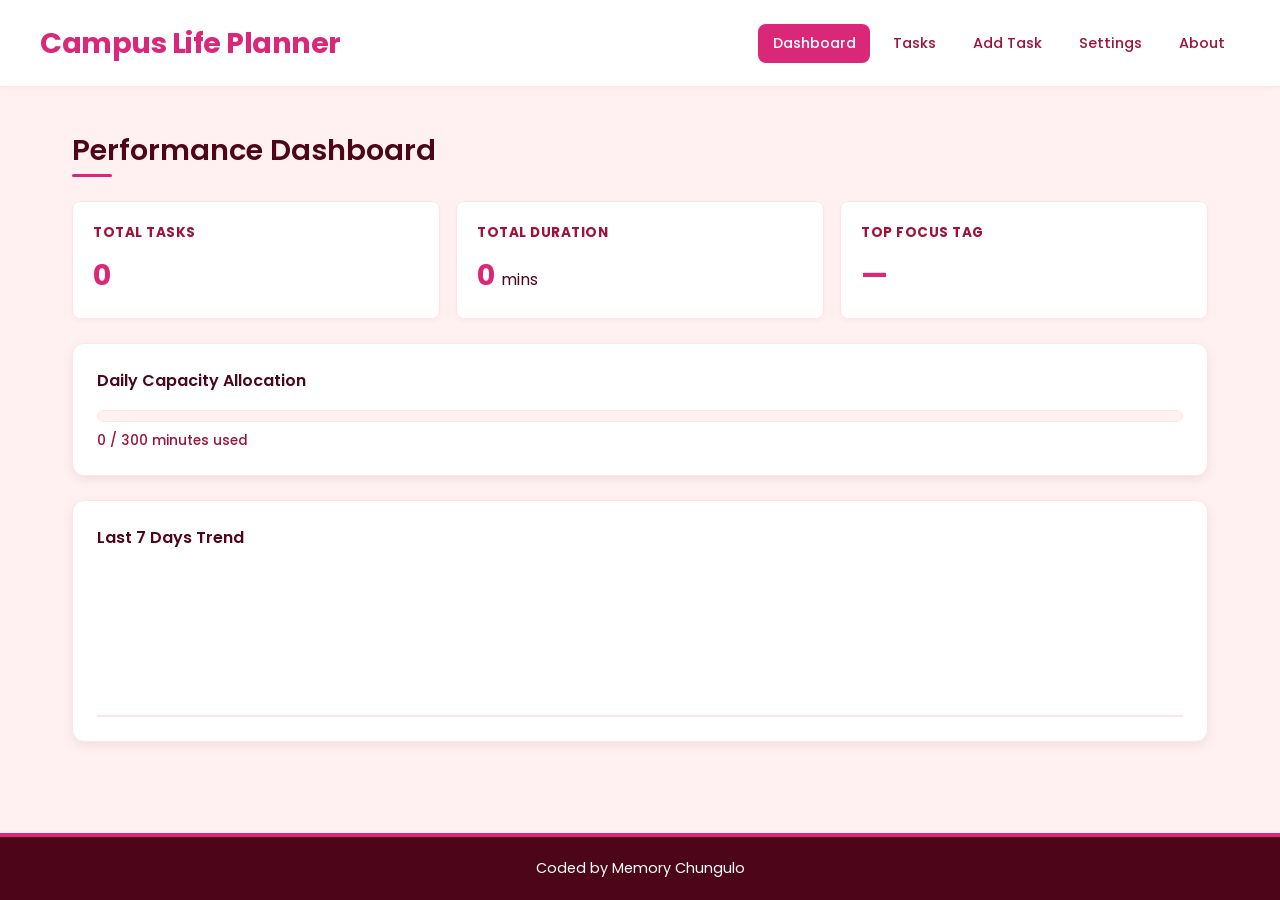
==== index.html @ f025796e "Semantic HTML & Base CSS (M2)" ====
<!DOCTYPE html>
<html lang="en">
<head>
    <meta charset="UTF-8">
    <meta name="viewport" content="width=device-width, initial-scale=1.0">
    <title>Campus Life Planner</title>
    <link rel="stylesheet" href="styles/main.css">
</head>
<body>

    <a href="#main-content" class="skip-link">Skip to main content</a>

    <header class="global-header">
        <div class="header-container">
            <h1 class="app-title">Campus Life Planner</h1>
            <nav class="main-nav" aria-label="Primary Navigation">
                <ul class="nav-list">
                    <li><button class="nav-btn active" data-target="dashboard-view">Dashboard</button></li>
                    <li><button class="nav-btn" data-target="records-view">Tasks</button></li>
                    <li><button class="nav-btn" data-target="form-view">Add Task</button></li>
                    <li><button class="nav-btn" data-target="settings-view">Settings</button></li>
                    <li><button class="nav-btn" data-target="about-view">About</button></li>
                </ul>
            </nav>
        </div>
    </header>

    <main id="main-content" class="main-layout">

        <section id="dashboard-view" class="view-section">
            <h2 class="section-title">Performance Dashboard</h2>
            
            <div class="stats-grid">
                <div class="stat-card">
                    <h3>Total Tasks</h3>
                    <p id="stat-total-tasks" class="stat-number">0</p>
                </div>
                <div class="stat-card">
                    <h3>Total Duration</h3>
                    <p id="stat-total-duration" class="stat-number">0 <span class="unit-label">mins</span></p>
                </div>
                <div class="stat-card">
                    <h3>Top Focus Tag</h3>
                    <p id="stat-top-tag" class="stat-number">—</p>
                </div>
            </div>

            <div class="dashboard-charts-grid">
                <div class="chart-card">
                    <h3>Daily Capacity Allocation</h3>
                    <div class="progress-bar-container">
                        <div id="cap-progress-bar" class="progress-bar" style="width: 0%"></div>
                    </div>
                    <p id="cap-text-display">0 / 300 minutes used</p>
                </div>

                <div class="chart-card">
                    <h3>Last 7 Days Trend</h3>
                    <div id="bar-chart-container" class="bar-chart">
                        </div>
                </div>
            </div>
        </section>

        <section id="records-view" class="view-section hidden">
            <h2 class="section-title">Campus Records Workspace</h2>

            <div class="controls-card">
                <div class="search-box-group">
                    <label for="search-input">Live Regex Search:</label>
                    <input type="text" id="search-input" placeholder="e.g., ^@tag:Academics or \b\d{2}:\d{2}\b">
                    <span id="regex-error-msg" class="input-error-text" hidden>Invalid regular expression syntax</span>
                </div>
                
                <div class="filter-sort-group">
                    <div class="control-field">
                        <label for="filter-tag">Filter by Tag:</label>
                        <select id="filter-tag">
                            <option value="all">All Tags</option>
                        </select>
                    </div>

                    <div class="control-field">
                        <label for="sort-select">Sort Layout By:</label>
                        <select id="sort-select">
                            <option value="date-asc">Date (Oldest First)</option>
                            <option value="date-desc">Date (Newest First)</option>
                            <option value="title-az">Title (A to Z)</option>
                            <option value="title-za">Title (Z to A)</option>
                            <option value="duration-asc">Duration (Shortest First)</option>
                            <option value="duration-desc">Duration (Longest First)</option>
                        </select>
                    </div>
                </div>
            </div>

            <div id="records-display-container">
                <table class="records-table" id="desktop-records-table">
                    <thead>
                        <tr>
                            <th scope="col">Task Title</th>
                            <th scope="col">Focus Tag</th>
                            <th scope="col">Duration</th>
                            <th scope="col">Target Date</th>
                            <th scope="col">Actions</th>
                        </tr>
                    </thead>
                    <tbody id="records-table-body">
                        </tbody>
                </table>

                <div id="mobile-cards-stack" class="mobile-cards-stack">
                    </div>
            </div>
        </section>

        <section id="form-view" class="view-section hidden">
            <h2 id="form-view-title" class="section-title">Schedule New Activity</h2>
            
            <form id="planner-main-form" novalidate class="entry-form">
                <input type="hidden" id="form-record-id">

                <div class="form-group">
                    <label for="input-title">Task Title / Description:</label>
                    <input type="text" id="input-title" required placeholder="e.g., Data Structures Assignment">
                    <span class="error-hint" id="err-title">Title cannot contain leading/trailing double spaces.</span>
                </div>

                <div class="form-group">
                    <label for="input-duration">Duration (in minutes):</label>
                    <input type="number" id="input-duration" required placeholder="e.g., 120">
                    <span class="error-hint" id="err-duration">Please provide a non-zero positive digit integer value.</span>
                </div>

                <div class="form-group">
                    <label for="input-date">Target Planning Date:</label>
                    <input type="date" id="input-date" required>
                    <span class="error-hint" id="err-date">Provide a valid calendar execution stamp (YYYY-MM-DD).</span>
                </div>

                <div class="form-group">
                    <label for="input-tag">Categorization Focus Tag:</label>
                    <input type="text" id="input-tag" required placeholder="e.g., Academics, Social, Health">
                    <span class="error-hint" id="err-tag">Letters, hyphens, and standard spacing gaps only.</span>
                </div>

                <div class="form-actions">
                    <button type="submit" id="form-submit-btn" class="btn-primary">Save Activity</button>
                    <button type="button" id="form-cancel-btn" class="btn-secondary">Cancel</button>
                </div>
            </form>
        </section>

        <section id="settings-view" class="view-section hidden">
            <h2 class="section-title">Application Preferences</h2>
            
            <div class="settings-card">
                <h3>Capacity Configurations</h3>
                <div class="form-group">
                    <label for="setting-cap-input">Max Allowed Plan Window (Minutes/Day):</label>
                    <input type="number" id="setting-cap-input" value="300">
                </div>

                <h3>System Unit Metrics</h3>
                <div class="form-group">
                    <label for="setting-unit-select">Primary Duration Unit Render Block:</label>
                    <select id="setting-unit-select">
                        <option value="minutes">Minutes (m)</option>
                        <option value="hours">Hours (h)</option>
                    </select>
                </div>

                <h3>Data Import / Export Backup</h3>
                <div class="backup-actions">
                    <button id="btn-export-json" class="btn-secondary">Export JSON Backup</button>
                    <div class="file-upload-wrapper">
                        <label for="btn-import-json" class="custom-file-upload">Upload Backup File</label>
                        <input type="file" id="btn-import-json" accept=".json">
                    </div>
                </div>
            </div>
        </section>

        <section id="about-view" class="view-section hidden">
            <h2 class="section-title">About Campus Life Planner</h2>
            <div class="about-card">
                <p>The Campus Life Planner is a robust, responsive vanilla web system application designed to help students track tasks, balance schedule durations, and capture key daily performance benchmarks seamlessly.</p>
                
                <h3>Developer Contact Profiles</h3>
                <ul class="contact-links">
                    <li><strong>Email Direct:</strong> <a href="mailto:m.chungulo@alustudent.com">m.chungulo@alustudent.com</a></li>
                    <li><strong>GitHub Repository Workspace:</strong> <a href="https://github.com" target="_blank" rel="noopener noreferrer">github.com/MemoryChungulo</a></li>
                </ul>
            </div>
        </section>

    </main>

    <footer class="global-footer">
        <p>Coded by Memory Chungulo</p>
    </footer>

    <div id="status-region" role="status" aria-live="polite" class="sr-only"></div>

</body>
</html>
---- styles/main.css ----
@import url('https://fonts.googleapis.com/css2?family=Poppins:wght@300;400;500;600;700&display=swap');

:root {
    --font-primary: 'Poppins', sans-serif;

    /* Colors Used*/
    --clr-bg: #fff1f2;            /* Ultra-light soft rose background tint */
    --clr-surface: #ffffff;       /* Pure white card/section containers */
    --clr-text-main: #4c0519;     /* Deep rich maroon-rose for ultra-readable text */
    --clr-text-muted: #9f1239;    /* Balanced dark rose for secondary text Labels */
    --clr-primary: #db2777;       /* Core Theme Focus: Vibrant Magenta/Pink */
    --clr-primary-hover: #be185d; /* Darker rich deep pink for hover/focus */
    --clr-accent: #f43f5e;        /* Lighter rose-coral accent highlights */
    --clr-danger: #e11d48;        /* Error highlights */
    --clr-success: #10b981;       /* Valid confirmation highlights */
    --clr-border: #ffe4e6;        /* Soft pink-toned layout dividing lines */

    /* Layout Spacing Constants */
    --radius-md: 8px;
    --radius-lg: 12px;
    --transition-smooth: all 0.25s ease-in-out;
    --shadow-sm: 0 2px 4px rgba(76, 5, 25, 0.04);
    --shadow-md: 0 4px 12px rgba(76, 5, 25, 0.08);
}

/* Body Elements*/
*, *::before, *::after {
    box-sizing: border-box;
    margin: 0;
    padding: 0;
}

body {
    font-family: var(--font-primary);
    background-color: var(--clr-bg);
    color: var(--clr-text-main);
    line-height: 1.6;
    display: flex;
    flex-direction: column;
    min-height: 100vh;
}

.skip-link {
    position: absolute;
    top: -100px;
    left: 10px;
    background: var(--clr-primary);
    color: white;
    padding: 10px 20px;
    border-radius: var(--radius-md);
    z-index: 1000;
    text-decoration: none;
    transition: top 0.2s ease;
    font-weight: 500;
}

.skip-link:focus {
    top: 10px;
    outline: 3px solid var(--clr-accent);
}

.sr-only {
    position: absolute;
    width: 1px;
    height: 1px;
    padding: 0;
    margin: -1px;
    overflow: hidden;
    clip: rect(0, 0, 0, 0);
    white-space: nowrap;
    border: 0;
}

.hidden {
    display: none !important;
}

button:focus-visible,
input:focus-visible,
select:focus-visible,
textarea:focus-visible {
    outline: 3px solid var(--clr-primary);
    outline-offset: 2px;
}

/* Header Elements */
.global-header {
    background-color: var(--clr-surface);
    border-bottom: 1px solid var(--clr-border);
    padding: 1.25rem 1rem;
    position: sticky;
    top: 0;
    z-index: 100;
    box-shadow: var(--shadow-sm);
}

.header-container {
    display: flex;
    flex-direction: column;
    gap: 1rem;
    align-items: center;
    max-width: 1200px;
    margin: 0 auto;
    width: 100%;
}

.app-title {
    font-size: 1.6rem;
    font-weight: 700;
    color: var(--clr-primary);
    letter-spacing: -0.5px;
}

/* Navigation Elements */
.nav-list {
    display: flex;
    flex-wrap: wrap;
    gap: 0.5rem;
    list-style: none;
    justify-content: center;
}

.nav-btn {
    font-family: var(--font-primary);
    background: transparent;
    border: 1px solid transparent;
    padding: 0.5rem 0.85rem;
    border-radius: var(--radius-md);
    cursor: pointer;
    font-weight: 500;
    font-size: 0.9rem;
    color: var(--clr-text-muted);
    transition: var(--transition-smooth);
}

.nav-btn:hover, 
.nav-btn.active {
    background-color: var(--clr-primary);
    color: white;
}

.main-layout {
    flex: 1;
    padding: 1.5rem 1rem;
    max-width: 1200px;
    width: 100%;
    margin: 0 auto;
}

.view-section {
    animation: slideUpFade 0.35s cubic-bezier(0.16, 1, 0.3, 1);
}

@keyframes slideUpFade {
    from { opacity: 0; transform: translateY(12px); }
    to { opacity: 1; transform: translateY(0); }
}

.section-title {
    font-size: 1.4rem;
    margin-bottom: 1.5rem;
    font-weight: 600;
    position: relative;
    padding-bottom: 0.25rem;
}

.section-title::after {
    content: '';
    position: absolute;
    bottom: 0;
    left: 0;
    width: 40px;
    height: 3px;
    background-color: var(--clr-primary);
    border-radius: 2px;
}

/* Dashboard Elements */
.stats-grid {
    display: grid;
    grid-template-columns: 1fr;
    gap: 1rem;
    margin-bottom: 1.5rem;
}

.stat-card {
    background: var(--clr-surface);
    padding: 1.25rem;
    border-radius: var(--radius-md);
    border: 1px solid var(--clr-border);
    box-shadow: var(--shadow-sm);
}

.stat-card h3 {
    font-size: 0.85rem;
    text-transform: uppercase;
    letter-spacing: 0.5px;
    color: var(--clr-text-muted);
    margin-bottom: 0.5rem;
}

.stat-number {
    font-size: 1.8rem;
    font-weight: 700;
    color: var(--clr-primary);
}

.unit-label {
    font-size: 1rem;
    font-weight: 400;
    color: var(--clr-text-main);
}

.dashboard-charts-grid {
    display: grid;
    grid-template-columns: 1fr;
    gap: 1.5rem;
}

.chart-card {
    background: var(--clr-surface);
    padding: 1.5rem;
    border-radius: var(--radius-lg);
    border: 1px solid var(--clr-border);
    box-shadow: var(--shadow-md);
}

.chart-card h3 {
    font-size: 1rem;
    margin-bottom: 1rem;
    font-weight: 600;
}

.progress-bar-container {
    background: var(--clr-bg);
    border-radius: 20px;
    height: 12px;
    width: 100%;
    overflow: hidden;
    margin-bottom: 0.5rem;
    border: 1px solid var(--clr-border);
}

.progress-bar {
    background: linear-gradient(90deg, var(--clr-accent), var(--clr-primary));
    height: 100%;
    border-radius: 20px;
    transition: width 0.4s cubic-bezier(0.4, 0, 0.2, 1);
}

#cap-text-display {
    font-size: 0.85rem;
    font-weight: 500;
    color: var(--clr-text-muted);
}

.bar-chart {
    display: flex;
    align-items: flex-end;
    justify-content: space-between;
    height: 150px;
    padding-top: 1rem;
    border-bottom: 2px solid var(--clr-border);
}

/* Form Elements */
.controls-card {
    background: var(--clr-surface);
    padding: 1.25rem;
    border-radius: var(--radius-lg);
    border: 1px solid var(--clr-border);
    margin-bottom: 1.5rem;
    box-shadow: var(--shadow-sm);
    display: flex;
    flex-direction: column;
    gap: 1rem;
}

.search-box-group, .control-field, .form-group {
    display: flex;
    flex-direction: column;
    gap: 0.4rem;
}

label {
    font-size: 0.85rem;
    font-weight: 600;
    color: var(--clr-text-muted);
}

input[type="text"],
input[type="number"],
input[type="date"],
select {
    font-family: var(--font-primary);
    padding: 0.65rem 0.75rem;
    border: 1px solid var(--clr-border);
    border-radius: var(--radius-md);
    background-color: var(--clr-bg);
    color: var(--clr-text-main);
    font-size: 0.95rem;
    transition: var(--transition-smooth);
    width: 100%;
}

input:focus, select:focus {
    background-color: var(--clr-surface);
    border-color: var(--clr-primary);
}

.input-error-text {
    font-size: 0.8rem;
    color: var(--clr-danger);
    font-weight: 500;
}

.filter-sort-group {
    display: flex;
    flex-direction: column;
    gap: 1rem;
}

#desktop-records-table {
    display: none; 
}

.mobile-cards-stack {
    display: flex;
    flex-direction: column;
    gap: 1rem;
}

.mobile-record-card {
    background: var(--clr-surface);
    border: 1px solid var(--clr-border);
    border-radius: var(--radius-md);
    padding: 1rem;
    box-shadow: var(--shadow-sm);
}

.entry-form, .settings-card, .about-card {
    background: var(--clr-surface);
    padding: 1.5rem;
    border-radius: var(--radius-lg);
    border: 1px solid var(--clr-border);
    box-shadow: var(--shadow-md);
}

.form-group {
    margin-bottom: 1.25rem;
}

.error-hint {
    font-size: 0.8rem;
    color: var(--clr-danger);
    margin-top: 0.25rem;
    display: none; 
}

/* Buttons */
.form-actions, .backup-actions {
    display: flex;
    gap: 0.75rem;
    margin-top: 1.5rem;
}

.btn-primary, .btn-secondary, .custom-file-upload {
    font-family: var(--font-primary);
    font-weight: 500;
    font-size: 0.95rem;
    padding: 0.65rem 1.25rem;
    border-radius: var(--radius-md);
    cursor: pointer;
    border: none;
    transition: var(--transition-smooth);
    text-align: center;
    display: inline-block;
}

.btn-primary {
    background-color: var(--clr-primary);
    color: white;
}

.btn-primary:hover {
    background-color: var(--clr-primary-hover);
}

.btn-secondary {
    background-color: var(--clr-bg);
    color: var(--clr-text-main);
    border: 1px solid var(--clr-border);
}

.btn-secondary:hover {
    background-color: var(--clr-border);
}

.file-upload-wrapper input[type="file"] {
    position: absolute;
    left: 0;
    top: 0;
    opacity: 0;
    width: 1px;
    height: 1px;
}

.custom-file-upload {
    background-color: var(--clr-bg);
    color: var(--clr-text-main);
    border: 1px solid var(--clr-border);
}

.custom-file-upload:hover {
    background-color: var(--clr-border);
}

/* About Elements */
.about-card p {
    margin-bottom: 1rem;
}

.about-card h3 {
    margin: 1.5rem 0 0.75rem 0;
    font-size: 1.1rem;
}

.contact-links {
    list-style: none;
    display: flex;
    flex-direction: column;
    gap: 0.5rem;
}

.contact-links a {
    color: var(--clr-primary);
    text-decoration: none;
    font-weight: 500;
}

.contact-links a:hover {
    text-decoration: underline;
}

.global-footer {
    background-color: var(--clr-text-main);
    color: var(--clr-surface);
    text-align: center;
    padding: 1.25rem;
    margin-top: auto;
    font-size: 0.9rem;
    font-weight: 400;
    border-top: 4px solid var(--clr-primary);
}

/* Tablet Media Query */
@media (min-width: 768px) {
    .header-container {
        flex-direction: row;
        justify-content: space-between;
    }

    .app-title {
        font-size: 1.8rem;
    }

    .section-title {
        font-size: 1.6rem;
    }

    .stats-grid {
        grid-template-columns: repeat(3, 1fr); 
    }

    .controls-card {
        flex-direction: row;
        align-items: flex-end;
    }

    .search-box-group {
        flex: 2;
    }

    .filter-sort-group {
        flex: 3;
        flex-direction: row;
        gap: 0.75rem;
    }

    .control-field {
        flex: 1;
    }
}

/* Desktop Media Query */
@media (min-width: 1024px) {
    .main-layout {
        padding: 2.5rem 2rem;
    }

    .section-title {
        font-size: 1.8rem;
    }

    .mobile-cards-stack {
        display: none !important;
    }

    #desktop-records-table {
        display: table;
        width: 100%;
        border-collapse: collapse;
        background: var(--clr-surface);
        border-radius: var(--radius-lg);
        overflow: hidden;
        border: 1px solid var(--clr-border);
        box-shadow: var(--shadow-md);
        margin-top: 1rem;
    }

    th, td {
        padding: 1rem 1.25rem;
        text-align: left;
        font-size: 0.95rem;
    }

    th {
        background-color: #fff1f2;
        color: var(--clr-text-main);
        font-weight: 600;
        border-bottom: 2px solid var(--clr-border);
    }

    td {
        border-bottom: 1px solid var(--clr-border);
        color: var(--clr-text-main);
    }

    tr:last-child td {
        border-bottom: none;
    }

    tr:hover td {
        background-color: #fff1f2;
    }
}
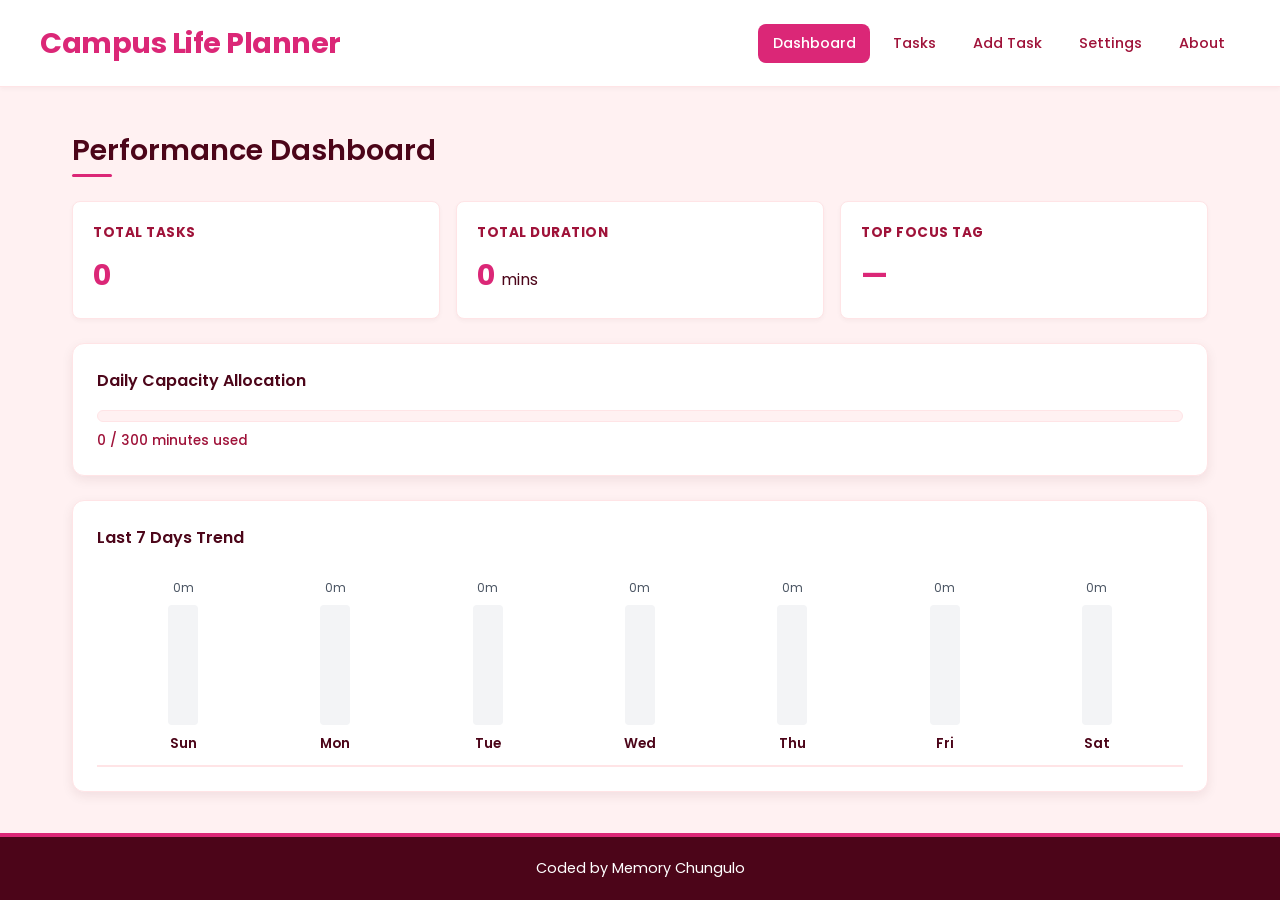
==== commit fab4d3e3: "Polish & A11y Audit (M7)" ====
--- a/index.html
+++ b/index.html
@@ -4,7 +4,7 @@
     <meta charset="UTF-8">
     <meta name="viewport" content="width=device-width, initial-scale=1.0">
     <title>Campus Life Planner</title>
-    <link rel="stylesheet" href="styles/main.css">
+    <link class="sheet" rel="stylesheet" href="styles/main.css">
 </head>
 <body>
 
@@ -16,7 +16,7 @@
             <nav class="main-nav" aria-label="Primary Navigation">
                 <ul class="nav-list">
                     <li><button class="nav-btn active" data-target="dashboard-view">Dashboard</button></li>
-                    <li><button class="nav-btn" data-target="records-view">Tasks</button></li>
+                    <li><button class="nav-btn" data-target="workspace">Tasks</button></li> 
                     <li><button class="nav-btn" data-target="form-view">Add Task</button></li>
                     <li><button class="nav-btn" data-target="settings-view">Settings</button></li>
                     <li><button class="nav-btn" data-target="about-view">About</button></li>
@@ -56,13 +56,12 @@
 
                 <div class="chart-card">
                     <h3>Last 7 Days Trend</h3>
-                    <div id="bar-chart-container" class="bar-chart">
-                        </div>
-                </div>
-            </div>
-        </section>
-
-        <section id="records-view" class="view-section hidden">
+                    <div id="bar-chart-container" class="bar-chart"></div>
+                </div>
+            </div>
+        </section>
+
+        <section id="workspace" class="view-section hidden"> 
             <h2 class="section-title">Campus Records Workspace</h2>
 
             <div class="controls-card">
@@ -77,12 +76,16 @@
                         <label for="filter-tag">Filter by Tag:</label>
                         <select id="filter-tag">
                             <option value="all">All Tags</option>
+                            <option value="Academics">Academics</option>
+                            <option value="Fitness">Fitness</option>
+                            <option value="Social">Social</option>
+                            <option value="Lifestyle">Lifestyle</option>
                         </select>
                     </div>
 
                     <div class="control-field">
-                        <label for="sort-select">Sort Layout By:</label>
-                        <select id="sort-select">
+                        <label for="sort-dropdown">Sort Layout By:</label> 
+                        <select id="sort-dropdown">
                             <option value="date-asc">Date (Oldest First)</option>
                             <option value="date-desc">Date (Newest First)</option>
                             <option value="title-az">Title (A to Z)</option>
@@ -105,42 +108,46 @@
                             <th scope="col">Actions</th>
                         </tr>
                     </thead>
-                    <tbody id="records-table-body">
-                        </tbody>
+                    <tbody id="tasks-table-body"></tbody>
                 </table>
 
-                <div id="mobile-cards-stack" class="mobile-cards-stack">
-                    </div>
+                <div id="tasks-cards-container" class="mobile-cards-stack"></div>
             </div>
         </section>
 
         <section id="form-view" class="view-section hidden">
             <h2 id="form-view-title" class="section-title">Schedule New Activity</h2>
             
-            <form id="planner-main-form" novalidate class="entry-form">
+            <form id="task-form"> 
                 <input type="hidden" id="form-record-id">
 
                 <div class="form-group">
-                    <label for="input-title">Task Title / Description:</label>
-                    <input type="text" id="input-title" required placeholder="e.g., Data Structures Assignment">
+                    <label for="task-title">Task Title / Description:</label> 
+                    <input type="text" id="task-title" required placeholder="e.g., Data Structures Assignment">
                     <span class="error-hint" id="err-title">Title cannot contain leading/trailing double spaces.</span>
                 </div>
 
                 <div class="form-group">
-                    <label for="input-duration">Duration (in minutes):</label>
-                    <input type="number" id="input-duration" required placeholder="e.g., 120">
+                    <label for="task-duration">Duration (in minutes):</label> 
+                    <input type="number" id="task-duration" min="1" required placeholder="e.g., 120">
                     <span class="error-hint" id="err-duration">Please provide a non-zero positive digit integer value.</span>
                 </div>
 
                 <div class="form-group">
-                    <label for="input-date">Target Planning Date:</label>
-                    <input type="date" id="input-date" required>
+                    <label for="task-date">Target Planning Date:</label> 
+                    <input type="date" id="task-date" required>
                     <span class="error-hint" id="err-date">Provide a valid calendar execution stamp (YYYY-MM-DD).</span>
                 </div>
 
                 <div class="form-group">
-                    <label for="input-tag">Categorization Focus Tag:</label>
-                    <input type="text" id="input-tag" required placeholder="e.g., Academics, Social, Health">
+                    <label for="input-tag">Categorization Focus Tag:</label> 
+                    <select id="input-tag" required>
+                        <option value="" disabled selected>Select an option...</option>
+                        <option value="Academics">Academics</option>
+                        <option value="Fitness">Fitness</option>
+                        <option value="Social">Social</option>
+                        <option value="Lifestyle">Lifestyle</option>
+                    </select>
                     <span class="error-hint" id="err-tag">Letters, hyphens, and standard spacing gaps only.</span>
                 </div>
 
@@ -168,6 +175,18 @@
                         <option value="minutes">Minutes (m)</option>
                         <option value="hours">Hours (h)</option>
                     </select>
+                </div>
+
+                <div class="settings-card" style="margin-bottom: 1.5rem; padding: 1rem; border: 1px solid #ccc; border-radius: 8px;">
+                    <h3>Appearance Options</h3>
+                    <p>Switch between light and dark visual aesthetics across your workspace layout environment.</p>
+                    <div style="display: flex; align-items: center; gap: 1rem; margin-top: 1rem;">
+                        <label for="theme-toggle-select" style="font-weight: 600;">Active Theme Mode:</label>
+                        <select id="theme-toggle-select" style="padding: 0.4rem 1rem; border-radius: 4px; cursor: pointer;">
+                            <option value="light">☀️ Light Theme</option>
+                            <option value="dark">🌙 Dark Theme</option>
+                        </select>
+                    </div>
                 </div>
 
                 <h3>Data Import / Export Backup</h3>
@@ -176,6 +195,9 @@
                     <div class="file-upload-wrapper">
                         <label for="btn-import-json" class="custom-file-upload">Upload Backup File</label>
                         <input type="file" id="btn-import-json" accept=".json">
+                        <button id="btn-reset-data" class="btn-secondary" style="background-color: var(--clr-danger, #e11d48); color: #ffffff; border: none; margin: 0; margin-left: 0.5rem;">
+                            Reset App Data
+                        </button>
                     </div>
                 </div>
             </div>
@@ -188,7 +210,7 @@
                 
                 <h3>Developer Contact Profiles</h3>
                 <ul class="contact-links">
-                    <li><strong>Email Direct:</strong> <a href="mailto:m.chungulo@alustudent.com">m.chungulo@alustudent.com</a></li>
+                    <li><strong>Email Adress:</strong> <a href="mailto:m.chungulo@alustudent.com">m.chungulo@alustudent.com</a></li>
                     <li><strong>GitHub Repository Workspace:</strong> <a href="https://github.com" target="_blank" rel="noopener noreferrer">github.com/MemoryChungulo</a></li>
                 </ul>
             </div>
@@ -202,5 +224,6 @@
 
     <div id="status-region" role="status" aria-live="polite" class="sr-only"></div>
 
+    <script type="module" src="./scripts/main.js"></script>
 </body>
 </html>
--- a/styles/main.css
+++ b/styles/main.css
@@ -21,6 +21,44 @@
     --transition-smooth: all 0.25s ease-in-out;
     --shadow-sm: 0 2px 4px rgba(76, 5, 25, 0.04);
     --shadow-md: 0 4px 12px rgba(76, 5, 25, 0.08);
+}
+
+/* Dark Theme Elements*/
+body.dark-theme {
+    --clr-bg: #111827;          /* Deep midnight charcoal background */
+    --clr-surface: #1f2937;     /* Dark slate gray for your cards and tables */
+    --clr-text-main: #f9fafb;   /* Crisp off-white for highly readable main text */
+    --clr-text-muted: #9ca3af;  /* Balanced silver-gray for secondary text labels */
+    --clr-border: #374151;      /* Charcoal line dividers instead of light pink */
+    
+    --clr-primary: #db2777;     
+    --clr-primary-hover: #be185d;
+}
+
+body {
+    background-color: var(--clr-bg);
+    color: var(--clr-text-main);
+    transition: background-color 0.3s ease, color 0.3s ease;
+}
+
+.view-section, .settings-card, .task-card, table, th, td {
+    background-color: var(--clr-bg);
+    color: var(--clr-text-main);
+    border-color: var(--clr-border);
+    transition: background-color 0.3s ease, border-color 0.3s ease;
+}
+
+thead th,
+.tasks-table th,
+th {
+    color: #4c0519 !important;
+    background-color: var(--clr-surface) !important; 
+}
+
+body.dark-theme thead th,
+body.dark-theme th {
+    background-color: var(--clr-surface) !important; 
+    color: var(--clr-text-main) !important;
 }
 
 /* Body Elements*/
@@ -263,6 +301,52 @@
     border-bottom: 2px solid var(--clr-border);
 }
 
+#bar-chart-container {
+    display: flex;
+    justify-content: space-between;
+    align-items: flex-end;
+    height: 200px; 
+    padding: 10px;
+}
+
+.chart-column-wrapper {
+    display: flex;
+    flex-direction: column;
+    align-items: center;
+    flex: 1;
+    height: 100%;
+    justify-content: flex-end;
+}
+
+.chart-bar-track {
+    width: 30px;
+    height: 120px; 
+    background-color: #f3f4f6; 
+    border-radius: 4px;
+    position: relative;
+    overflow: hidden;
+    margin: 8px 0;
+}
+
+.chart-bar-fill {
+    width: 100%;
+    background-color: #b8235a; 
+    position: absolute;
+    bottom: 0;
+    left: 0;
+    transition: height 0.3s ease; 
+}
+
+.chart-value-bubble {
+    font-size: 0.75rem;
+    color: #4b5563;
+}
+
+.chart-axis-label {
+    font-weight: 600;
+    font-size: 0.85rem;
+}
+
 /* Form Elements */
 .controls-card {
     background: var(--clr-surface);
@@ -415,6 +499,10 @@
     background-color: var(--clr-border);
 }
 
+.btn-danger {
+    font-family: var(--font-primary);
+}
+
 /* About Elements */
 .about-card p {
     margin-bottom: 1rem;
@@ -543,4 +631,4 @@
     tr:hover td {
         background-color: #fff1f2;
     }
-}+}
